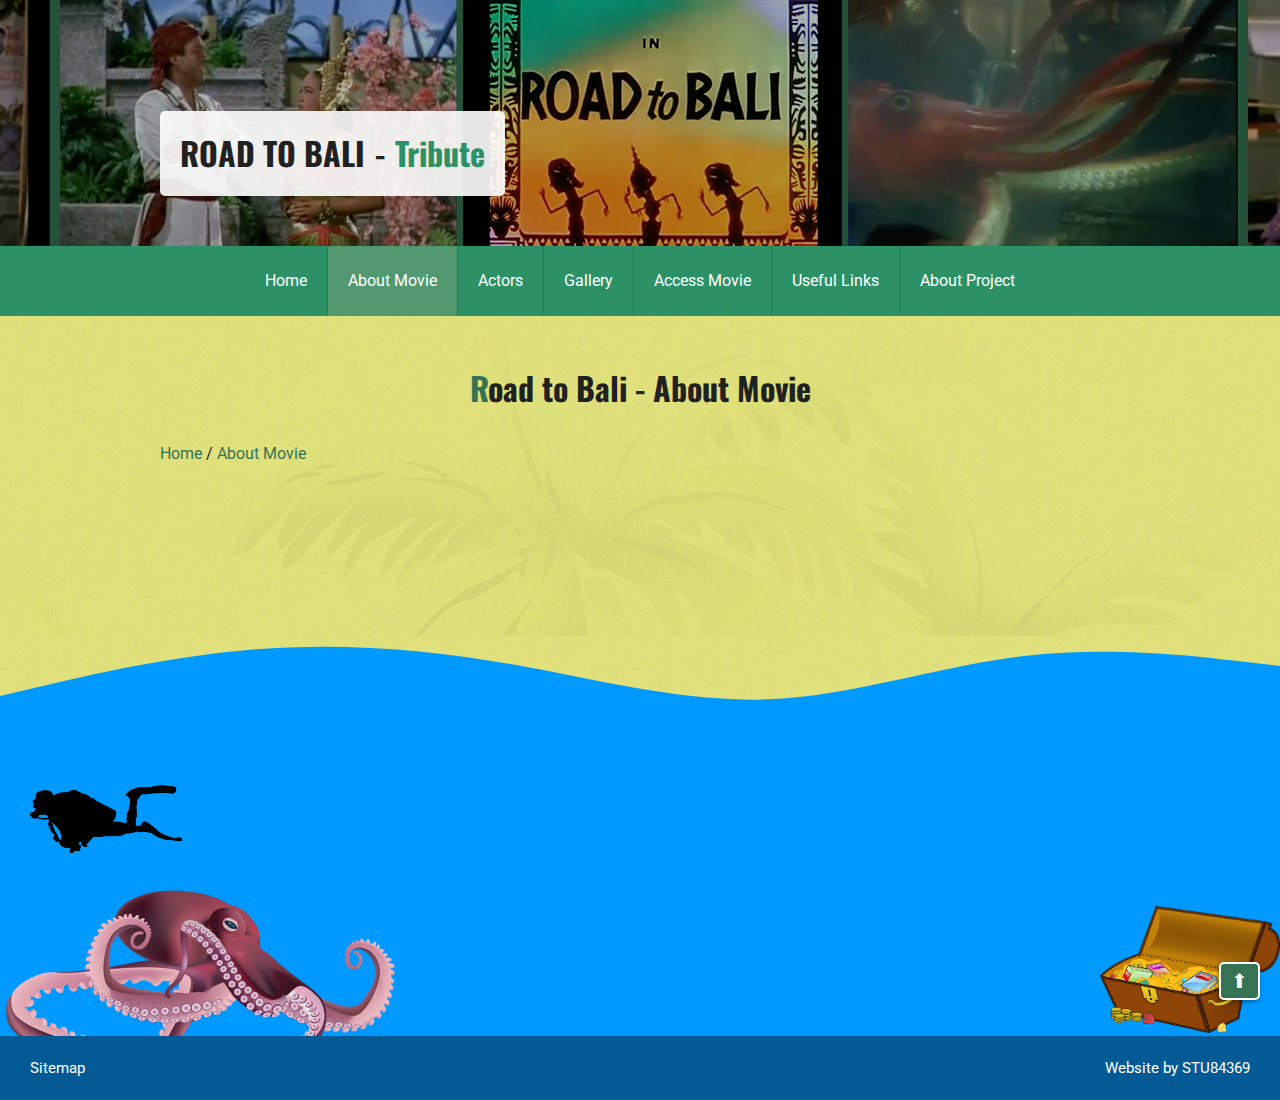
==== about-movie.html @ fe4e4f13 "reset head" ====
<!DOCTYPE html>
<html lang="en">
  <head>
    <meta charset="UTF-8" />
    <meta http-equiv="X-UA-Compatible" content="IE=edge" />
    <meta name="viewport" content="width=device-width, initial-scale=1.0" />
    <meta
      name="description"
      content="Road to bali tribute site. Watch, Download or read about movie here."
    />
    <link rel="icon" type="image/x-icon" href="favicon.ico?v=2" />
    <title>Road to Bali | About Movie</title>
    <link rel="stylesheet" href="assets/css/style.css" />
    <link rel="stylesheet" href="assets/css/image-content.css" />
    <link rel="stylesheet" href="assets/css/button-list.css" />
    <link rel="preconnect" href="//fonts.gstatic.com" />
    <link
      href="//fonts.googleapis.com/css2?family=Oswald:wght@700&family=Roboto:wght@400;700&display=swap"
      rel="stylesheet"
    />
    <!--[if IE]>
      <link rel="stylesheet" type="text/css" href="old-browser.css" />
    <![endif]-->
  </head>
  <body>
    <!-- Responsive Bar -->
    <div class="responsive-bar responsive-only">
      <h3 class="rb-heading secondary-font">
        <span>Road to Bali</span>
        <span>Tribute</span>
      </h3>
      <button
        class="menu-trigger"
        id="menu-trigger"
        type="button"
        aria-controls="menu"
        aria-expanded="false"
      >
        <div class="menu-trigger-lines">
          <span></span>
        </div>
        <div class="menu-trigger-title-wrap">
          <p class="menu-trigger-title mt-off">Menu</p>
          <p class="menu-trigger-title mt-on">Close</p>
        </div>
      </button>
    </div>

    <div class="container">
      <!-- OLD BROWSER -->
      <div class="old-browser">
        <p>
          You are using an outdated browser. Please us
          <a href="//www.google.com/chrome/" target="_blank" rel="noopener"
            >MS Crome</a
          >,
          <a
            href="//www.mozilla.org/en-US/firefox/new/"
            target="_blank"
            rel="noopener"
            >Firefox</a
          >
          or
          <a
            href="//www.microsoft.com/en-us/edge"
            target="_blank"
            rel="noopener"
          >
            MS Edge</a
          >
          instead. This website might appear broken in your browser.
        </p>
      </div>
      <!-- HEADER -->
      <header>
        <a class="skip-to-content" href="#main-content">Skip to main content</a>
        <div class="hero-banner"></div>
        <div class="main-title-wrap">
          <a class="home-link" href="/">
            <h1 class="main-title desktop-only">
              <span>Road to Bali</span>
              <span>-</span>
              <span>Tribute</span>
            </h1>
          </a>
        </div>
      </header>

      <!-- MAIN MENU -->
      <nav id="menu" class="menu" role="menubar">
        <h2 class="sr-only">Site Menu</h2>
        <ul>
          <li>
            <a href="/">Home</a>
          </li>
          <li>
            <a href="/about-movie.html">About Movie</a>
          </li>
          <li>
            <a href="/actors.html">Actors</a>
          </li>
          <li>
            <a href="/gallery.html">Gallery</a>
          </li>
          <li>
            <a href="/access-movie.html">Access Movie</a>
          </li>
          <li>
            <a href="/useful-links.html">Useful Links</a>
          </li>
          <li><a href="/about-project.html">About Project</a></li>
        </ul>
      </nav>

      <!-- MAIN CONTENT -->
      <main class="main-content" id="main-content">
        <h1 class="page-title heading text-center">
          Road to Bali - About Movie
        </h1>
        <ul class="breadcrumbs">
          <li>
            <a href="/">Home</a>
            <span>/</span>
            <a href="/about-movie.html">About Movie</a>
          </li>
        </ul>
      </main>

      <!-- OCEAN FLOOR -->
      <div class="ocean-floor">
        <span class="wave">
          <svg
            xmlns="http://www.w3.org/2000/svg"
            viewBox="0 0 1440 320"
            preserveAspectRatio="none"
          >
            <path
              fill="#0099ff"
              fill-opacity="1"
              d="M0,192L48,160C96,128,192,64,288,42.7C384,21,480,43,576,90.7C672,139,768,213,864,202.7C960,192,1056,96,1152,64C1248,32,1344,64,1392,80L1440,96L1440,320L1392,320C1344,320,1248,320,1152,320C1056,320,960,320,864,320C768,320,672,320,576,320C480,320,384,320,288,320C192,320,96,320,48,320L0,320Z"
            ></path>
          </svg>
        </span>

        <span class="diver"></span>
        <span class="octopus"></span>
        <span class="chest"></span>
      </div>

      <!-- FOOTER -->
      <footer class="footer">
        <button
          class="to-top desktop-only"
          id="to-top"
          role="button"
          aria-label="Scroll to top"
          title="Scroll to top"
        >
          &#x2B06;
        </button>
        <ul>
          <li><a href="/sitemap.html">Sitemap</a></li>
          <li>Website by STU84369</li>
        </ul>
      </footer>
    </div>

    <script src="/assets/js/app.js"></script>
  </body>
</html>
---- assets/css/style.css ----
html {
  background: #045a94;
}

body *,
body *::after,
body *:before {
  box-sizing: border-box;
}

body {
  margin: 0;
  padding: 0;
}

/* Colours
==========*/
:root {
  --colourOne: #212121; /* Dark */
  --colourTwo: #fff; /* White */
  --colourThree: #7ccedc; /* Blue */
  --colourFour: #2c9166; /* Green */
  --colourFive: #cdb03e; /* Yellow */
  --colourSix: #f8f86a; /* Beige */
  --colourSeven: #529972; /* Light green */
  --colourEight: #367354; /* Dark green */
  --colourNine: #b5d5c1; /* Very light green */
  --colourTen: #0099ff; /* Ocean */
}

/* General
==========*/
html {
  line-height: 1.6;
  font-size: 62.5%;
}

body {
  font-family: 'Roboto', -apple-system, BlinkMacSystemFont, 'Segoe UI', Roboto,
    Oxygen, Ubuntu, Cantarell, 'Open Sans', 'Helvetica Neue', Arial, sans-serif;
  font-size: 1.6rem;
  color: var(--colourOne);
  background: var(--colourSix) url(../images/white-sand.png) center center
    repeat;
  font-display: swap;
}

@media (min-width: 981px) {
  body::before {
    position: absolute;
    top: 200px;
    right: 50%;
    display: block;
    transform: translateX(50%);
    content: '';
    height: 100%;
    width: 100%;
    background: url(../images/palms.png) center top no-repeat;
    opacity: 0.07;
  }
  body.no-watermark::before {
    display: none;
  }
}

.secondary-font {
  font-family: 'Oswald';
}

.text-center {
  text-align: center;
}

.text-center p {
  margin: 0 auto;
}

a {
  text-decoration: none;
  color: var(--colourEight);
  transition: ease 0.2s color;
}

a:focus,
a:hover {
  color: var(--colourOne);
  text-decoration: underline;
}

.generic-section:not(.main-content .generic-section) {
  padding: 0 25px;
}

/* Conditional elements
=======================*/

@media (min-width: 981px) {
  .responsive-only {
    display: none !important;
  }
}

@media (max-width: 980px) {
  .desktop-only {
    display: none !important;
  }
}

/* Headings
===========*/
h1,
h2,
h3,
h4,
h5,
h6 {
  font-family: 'Oswald';
  line-height: 1.4;
  padding: 0;
  margin: 0 0 20px 0;
}

h1 {
  font-size: 3.2rem;
}

h2 {
  font-size: 2.8rem;
}

h3 {
  font-size: 2.6rem;
}

h4 {
  font-size: 2.4rem;
}

h5 {
  font-size: 2.2rem;
}

h6 {
  font-size: 2rem;
}

p {
  max-width: 960px;
}

.heading::first-letter {
  color: var(--colourEight);
}

.large-heading {
  display: block;
  text-align: center;
  font-size: 2.8rem;
  font-weight: 700;
  margin-top: 20px;
  margin-bottom: 20px;
}

/* Old browsers 
===============*/
.old-browser {
  position: fixed;
  bottom: 0;
  left: 0;
  width: 300px;
  display: none;
  background: #8b0000;
  color: #fff;
  z-index: 100;
  text-align: center;
  padding: 30px;
  border-top-right-radius: 20px;
}

.old-browser p {
  margin: 0 auto;
}

.old-browser a {
  color: #fff;
  text-decoration: underline;
}

.old-browser a:focus,
.old-browser a:hover {
  text-decoration: none;
}

/* IE10 and IE11 */
@media all and (-ms-high-contrast: none), (-ms-high-contrast: active) {
  .old-browser {
    display: flex;
  }
}

/* Screen reader only
=====================*/

.sr-only {
  position: absolute;
  border: 0;
  clip: rect(0 0 0 0);
  height: 0;
  margin: 0;
  overflow: hidden;
  padding: 0;
  width: 0;
}

.sr-only:active,
.sr-only:focus {
  clip: auto;
  height: auto;
  margin: 0;
  overflow: visible;
  position: static;
}

hr {
  border-color: var(--colourOne);
}

/* Video Block
==============*/
.video-block {
  width: 100%;
  height: 500px;
  background: #000;
  margin: 50px 0;
}

@media (max-width: 800px) {
  .video-block {
    height: auto;
  }
}

/* Main Title
=============*/
.main-title-wrap {
  position: absolute;
  top: 0;
  right: 50%;
  transform: translateX(50%);
  width: 960px;
  z-index: 5;
  display: flex;
  align-items: flex-end;
  padding-bottom: 30px;
  height: 100%;
}

.main-title {
  display: inline-flex;
  align-items: center;
  color: var(--colourOne);
  padding: 20px;
  border-radius: 5px;
  background: rgba(255, 255, 255, 0.9);
}

.main-title span:first-child {
  text-transform: uppercase;
}

.main-title span:nth-child(2) {
  margin: 0 10px;
}

.main-title span:last-child {
  color: var(--colourFour);
}

/* Skip to content
==================*/
.skip-to-content {
  position: absolute;
  top: 20px;
  left: 20px;
  background: var(--colourThree);
  color: var(--colourOne);
  transform: translateY(-100px);
  padding: 10px;
  border-radius: 5px;
  font-weight: 700;
  z-index: 10;
}

.skip-to-content:focus {
  transform: translateY(0%);
}

.container {
  position: relative;
  overflow: hidden;
}

header {
  position: relative;
}

.home-link {
  transition: ease 0.2s opacity;
}

.home-link:hover {
  opacity: 0.6;
  text-decoration: none;
}

/* Hero Banner
==============*/
.hero-banner {
  position: relative;
  display: block;
  height: 246px;
  background: var(--colourEight) url(../images/hero-banner.png) center center
    repeat-x;
}

.hero-banner::after {
  position: absolute;
  top: 0;
  left: 0;
  width: 100%;
  height: 100%;
  content: '';
  background: rgba(0, 0, 0, 0.3);
}

/* Main Menu
============*/
.menu {
  background: var(--colourFour);
}

.menu ul {
  padding: 0;
  margin: 0;
}

.menu ul li {
  list-style-type: none;
}

.menu ul li a {
  text-decoration: none;
  color: var(--colourTwo);
  transition: ease 0.2s background;
}

.menu ul li a.active {
  background-color: var(--colourSeven);
}

.menu ul li a:focus,
.menu ul li a:hover {
  background: var(--colourEight);
}

@media (min-width: 981px) {
  .menu {
    height: 70px;
  }
  .menu ul {
    display: flex;
    height: 100%;
    justify-content: center;
  }
  .menu ul li {
    border-right: 1px solid var(--colourEight);
  }

  .menu ul li:last-child {
    border: none;
  }

  .menu ul li a {
    display: flex;
    align-items: center;
    height: 100%;
    padding: 0 20px;
  }
}

@media (max-width: 980px) {
  .menu-on {
    position: fixed;
    width: 100%;
    height: 100%;
  }

  body::before {
    position: absolute;
    top: 0;
    left: 0;
    display: block;
    width: 100%;
    height: 100%;
    content: '';
    background: rgba(0, 0, 0, 0.8);
    visibility: hidden;
    transition: ease 0.2s visibility;
    z-index: 100;
  }

  .menu-on body {
    position: relative;
    overflow: hidden;
    height: 100%;
  }

  .menu-on body::before {
    visibility: visible;
  }
  .menu {
    position: fixed;
    top: 60px;
    right: 0;
    width: 270px;
    text-align: right;
    height: calc(100% - 60px);
    transform: translateX(100%);
    transition: ease 0.4s transform;
    z-index: 101;
    overflow-y: auto;
  }

  .menu-on .menu {
    transform: translateX(0);
  }

  .menu h2 {
    position: relative;
    clip: auto;
    height: auto;
    padding: 0;
    width: auto;
    color: var(--colourTwo);
    padding: 10px 20px;
    font-size: 2rem;
  }
  .menu ul li {
    border-bottom: 1px solid var(--colourEight);
  }

  .menu ul li a {
    display: block;
    padding: 10px 20px;
  }

  .responsive-bar {
    position: relative;
    display: flex;
    align-items: center;
    height: 60px;
    background: var(--colourEight);
    z-index: 101;
    padding-left: 20px;
  }

  .responsive-bar .rb-heading {
    text-transform: uppercase;
    margin-right: auto;
    margin-bottom: 0;
  }

  .responsive-bar .rb-heading span {
    display: block;
    text-align: center;
    line-height: 1;
    margin: 0 auto;
    color: var(--colourTwo);
  }

  .responsive-bar .rb-heading span:last-child {
    text-transform: none;
    color: var(--colourSix);
  }

  .menu-trigger {
    display: flex;
    align-items: center;
    border: none;
    background: none;
    cursor: pointer;
    transition: ease 0.2s background;
    height: 100%;
    padding: 0 20px;
  }

  .menu-trigger:hover {
    background: var(--colourSeven);
  }

  .menu-trigger-lines {
    position: relative;
    display: flex;
    flex-direction: column;
    justify-content: space-between;
    width: 30px;
    height: 24px;
    margin-right: 10px;
    overflow: hidden;
    transition: ease 0.4s transform;
  }

  .menu-trigger-lines::before,
  .menu-trigger-lines::after,
  .menu-trigger-lines span {
    display: block;
    height: 4px;
    width: 100%;
    background: var(--colourTwo);
    transition: ease 0.2s visibility, ease 0.2s transform;
  }

  .menu-trigger-lines::before,
  .menu-trigger-lines::after {
    content: '';
  }

  .menu-on .menu-trigger-lines span {
    transform: translateX(-200%);
    opacity: 0;
  }

  .menu-on .menu-trigger-lines {
    transform: rotate(360deg);
  }

  .menu-on .menu-trigger-lines::before,
  .menu-on .menu-trigger-lines::after {
    position: absolute;
    top: 50%;
    right: 50%;
  }

  .menu-on .menu-trigger-lines::before {
    transform: translate3d(50%, -50%, 0) rotate(-45deg);
  }

  .menu-on .menu-trigger-lines::after {
    transform: translate3d(50%, -50%, 0) rotate(45deg);
  }

  .menu-trigger-title-wrap {
    position: relative;
    width: 50px;
    height: 24px;
    overflow: hidden;
  }

  .menu-trigger-title {
    position: absolute;
    right: 0;
    display: block;
    width: 100%;
    font-size: 1.6rem;
    font-weight: 700;
    color: var(--colourTwo);
    padding-top: 5px;
    margin: 0;
  }

  .mt-on {
    visibility: hidden;
  }

  .menu-on .mt-on {
    visibility: visible;
  }

  .menu-on .mt-off {
    visibility: hidden;
    transform: translateX(200%);
  }
}

@media (max-width: 640px) {
  .rb-heading {
    font-size: 1.6rem;
  }
}

/* Main content
===============*/
.main-content {
  width: 100%;
  max-width: 960px;
  margin: 0 auto;
  padding: 50px 0;
}

.main-content p {
  max-width: 960px;
}

.main-content p {
  margin: 0 0 20px 0;
}

.page-title {
  display: block;
  margin-bottom: 30px;
}

.grid-container {
  width: 100%;
  max-width: 1200px;
  margin: 0 auto;
}

@media (max-width: 980px) {
  .main-content {
    padding: 30px;
  }
}

/* Breadcrumbs
==============*/
.breadcrumbs {
  position: relative;
  margin: 0 0 20px;
  padding: 0;
}

.breadcrumbs li {
  display: flex;
  align-items: center;
  list-style-type: none;
  margin: 0 10px;
}

.breadcrumbs li:first-child {
  margin-left: 0;
}

.breadcrumbs span {
  display: block;
  margin: 0 4px;
}

.breadcrumbs a {
  color: var(--colourEight);
  transition: ease 0.2s color;
}

.breadcrumbs a:focus,
.breadcrumbs a:hover {
  color: var(--colourOne);
  text-decoration: underline;
}

/* Footer
=========*/
.footer {
  position: relative;
  padding: 20px 30px;
  background: #045a94;
  color: var(--colourTwo);
  font-size: 1.5rem;
}

.footer ul {
  display: flex;
  align-items: center;
  margin: 0;
  padding: 0;
}

.footer ul li {
  list-style-type: none;
  margin-right: 10px;
}

.footer ul li:last-child {
  margin-right: 0;
}

.footer ul li a {
  color: var(--colourTwo);
  transition: ease 0.2s color;
}

.footer li span {
  margin-right: 10px;
}

.footer ul li a:focus,
.footer ul li a:hover {
  color: var(--colourSix);
  text-decoration: underline;
}

@media (min-width: 601px) {
  .footer ul li:first-child {
    margin-right: auto;
  }
}
@media (max-width: 600px) {
  .footer ul {
    flex-direction: column;
    align-items: center;
  }
  .footer ul li {
    text-align: center;
  }
}

/* Scroll to top
================*/
.to-top {
  position: absolute;
  bottom: 100px;
  right: 20px;
  font-size: 2rem;
  z-index: 20;
  margin: 0;
  padding: 5px 10px;
  border: none;
  background: var(--colourEight);
  border: 2px solid var(--colourTwo);
  color: var(--colourTwo);
  border-radius: 5px;
  cursor: pointer;
  box-shadow: -1px 1px 5px 0px rgba(0, 0, 0, 0.45);
  transition: ease 0.2s background;
}
.to-top:hover {
  background: var(--colourSeven);
}

/* Ocean Floor
==============*/
.ocean-floor {
  position: relative;
  height: 600px;
  background-color: var(--colourTen);
  margin-top: 100px;
}

.ocean-floor::before {
  position: absolute;
  top: 0;
  left: 0;
  content: '';
  display: block;
  width: 100%;
  height: 200px;
}

@keyframes diver-move {
  from {
    background-position: right -200px center;
  }
  to {
    background-position: left -200px center;
  }
}

@keyframes octopus-float {
  0% {
    transform: translateY(0);
  }
  50% {
    transform: translateY(-50px);
  }
  100% {
    transform: translateY(0);
  }
}

@keyframes octopus-entry {
  from {
  }
  to {
    background-position: left -200px center;
  }
}

.diver {
  display: block;
  background: url(../images/diver.png) left top no-repeat;
  background-size: contain;
  width: 100%;
  height: 200px;
  animation: diver-move 30s linear infinite;
}

.octopus {
  display: block;
  background: url(../images/octopus.png) center center no-repeat;
  background-size: contain;
  width: 600px;
  height: 312px;
  animation: octopus-float 5s linear infinite;
}
.wave {
  position: relative;
  display: block;
  height: 200px;
}

.wave::before {
  position: absolute;
  top: 0;
  left: 0;
  width: 100%;
  height: 100%;
  content: '';
  background: var(--colourSix) url(../images/white-sand.png) center center
    repeat;
}

.wave svg {
  position: relative;
  height: 100%;
  width: 100%;
  z-index: 10;
}

.chest {
  position: absolute;
  right: 0;
  bottom: -10px;
  display: block;
  width: 280px;
  height: 140px;
  background: url(../images/treasure-chest.png) left top no-repeat;
  background-size: contain;
}

@media (min-width: 981px) and (max-width: 1300px) {
  .ocean-floor {
    position: relative;
    height: 400px;
    background-color: var(--colourTen);
    margin-top: 100px;
  }
  .wave {
    height: 100px;
  }
  .octopus {
    width: 400px;
    height: 212px;
  }
  .diver {
    height: 150px;
  }
  .chest {
    width: 180px;
  }
}

@media (max-width: 980px) {
  .wave {
    height: 50px;
  }
  .octopus {
    width: 320px;
  }
  .diver {
    height: 100px;
  }
  .ocean-floor {
    height: 300px;
  }
  .chest {
    width: 100px;
    height: 100px;
  }
}

@media (max-width: 640px) {
  .chest {
    display: none;
  }
  .octopus {
    margin: 0 auto;
  }
  .ocean-floor {
    height: 250px;
  }
  .wave {
    height: 30px;
  }
}
---- assets/css/image-content.css ----
/* Image content
================*/
.image-content {
  position: relative;
  display: flex;
}

.image-content .ic-image {
  display: block;
  margin: 0;
  border: 5px solid var(--colourTwo);
  border-radius: 5px;
  box-shadow: -1px 1px 5px 0px rgba(0, 0, 0, 0.45);
  background-color: #000;
}

.image-content .ic-title {
  display: block;
}

@media (min-width: 701px) {
  .image-content {
    align-items: flex-start;
    padding: 40px 30px;
  }

  .image-content > * {
    width: 50%;
  }

  .image-content:nth-child(even) {
    flex-direction: row-reverse;
  }

  .image-content:nth-child(even) .ic-content {
    padding-right: 30px;
  }

  .image-content:nth-child(odd) .ic-content {
    padding-left: 30px;
  }
}

@media (max-width: 700px) {
  .image-content {
    flex-direction: column;
    align-items: flex-start;
    padding: 30px 25px;
  }

  .image-content .ic-image {
    width: auto;
    max-width: 100%;
    margin-bottom: 30px;
  }

  .image-content .ic-content {
    width: 100%;
  }
}
---- assets/css/button-list.css ----
/* Button List
==============*/
.button-list {
  margin-top: 20px;
  margin-bottom: 20px;
}

.button-list ul {
  display: flex;
  align-items: center;
  justify-content: center;
  margin: 0;
  padding: 0;
}

.button-list ul li {
  list-style-type: none;
  margin: 0 20px;
}

.button-list li a {
  display: block;
  background: var(--colourFour);
  color: var(--colourTwo);
  padding: 15px 25px;
  border-radius: 5px;
  box-shadow: 2px 0px 5px -1px rgba(0, 0, 0, 0.75);
  text-decoration: none;
  transition: ease 0.2s background;
  text-align: center;
}

.button-list li a:focus,
.button-list li a:hover {
  background: var(--colourEight);
}

.button-list.stacked ul {
  flex-wrap: wrap;
  padding: 0 25px;
}

.button-list.stacked ul li {
  width: calc(50% - 40px);
  margin-bottom: 20px;
}

@media (max-width: 800px) {
  .button-list ul {
    flex-direction: column;
    padding: 0 25px;
  }

  .button-list ul li {
    min-width: 260px;
    max-width: 100%;
    margin-bottom: 10px;
  }

  .button-list ul li:last-child {
    margin-bottom: 0;
  }
}
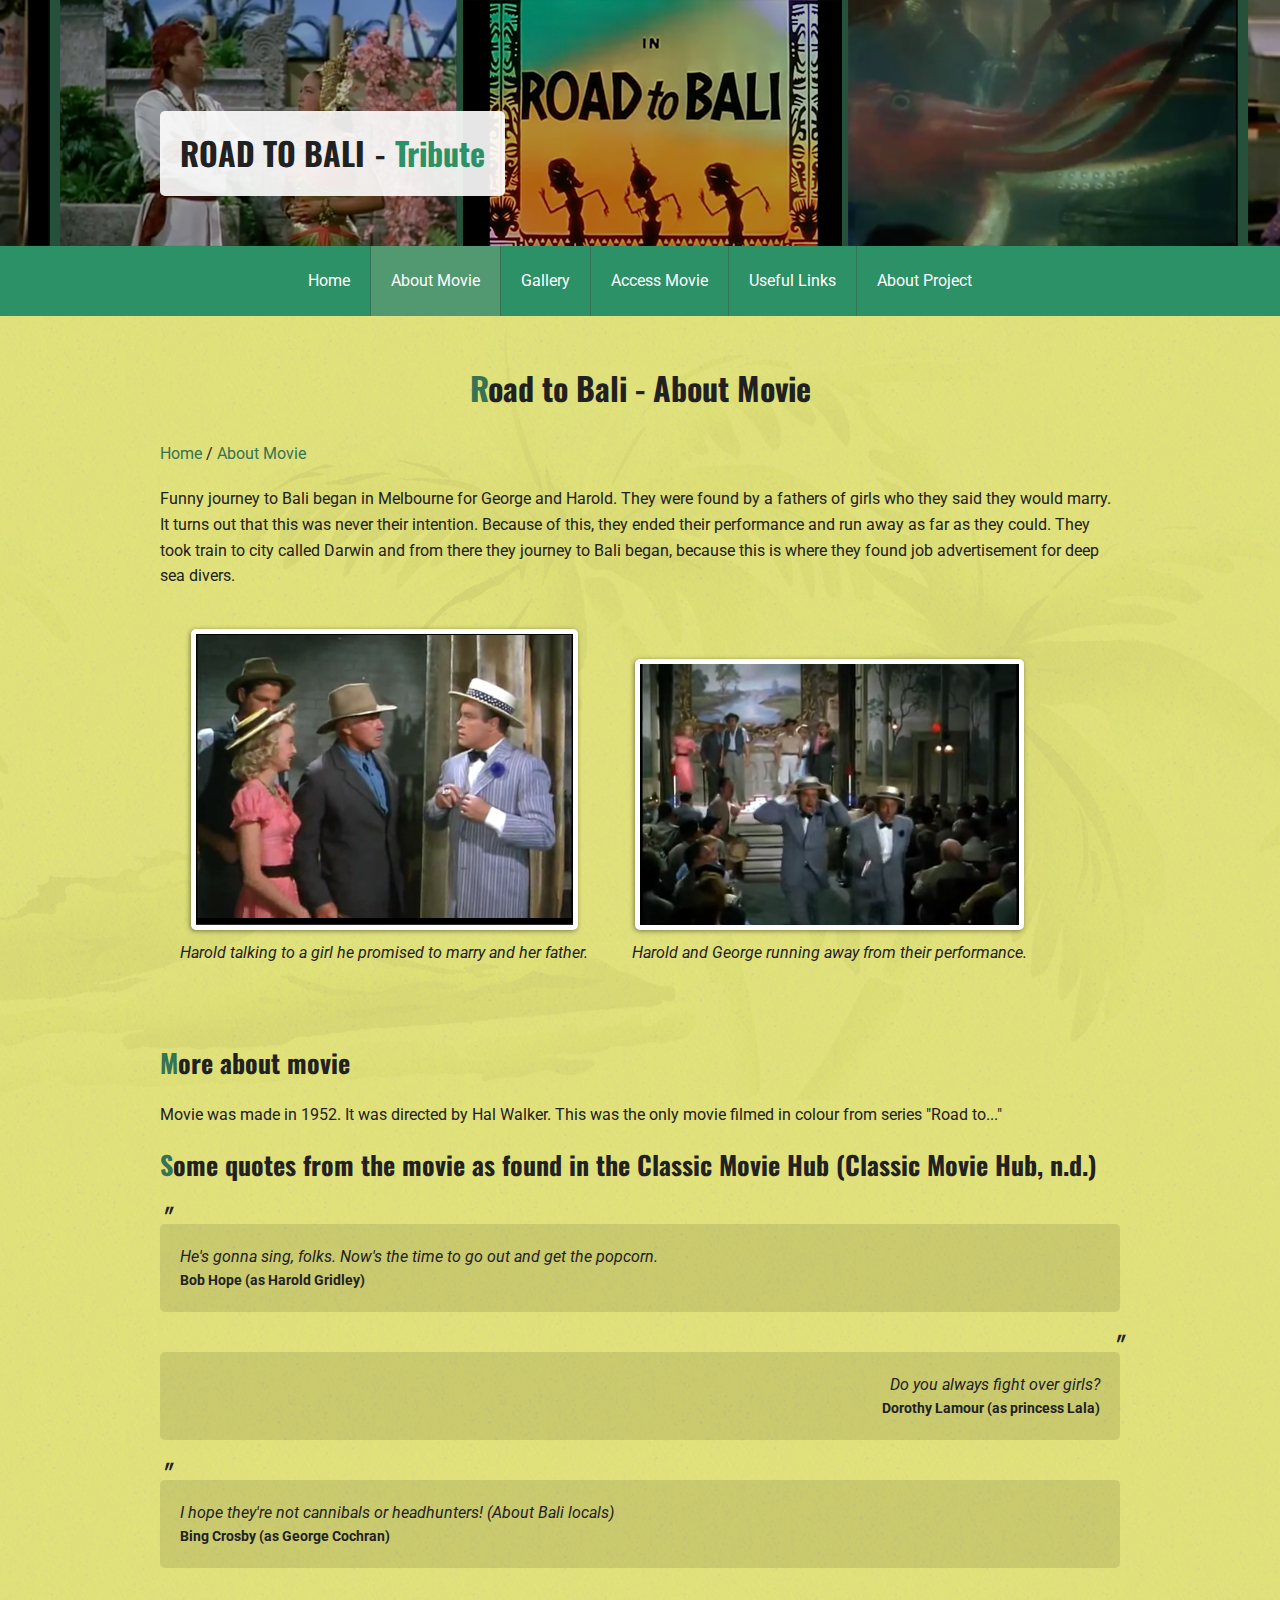
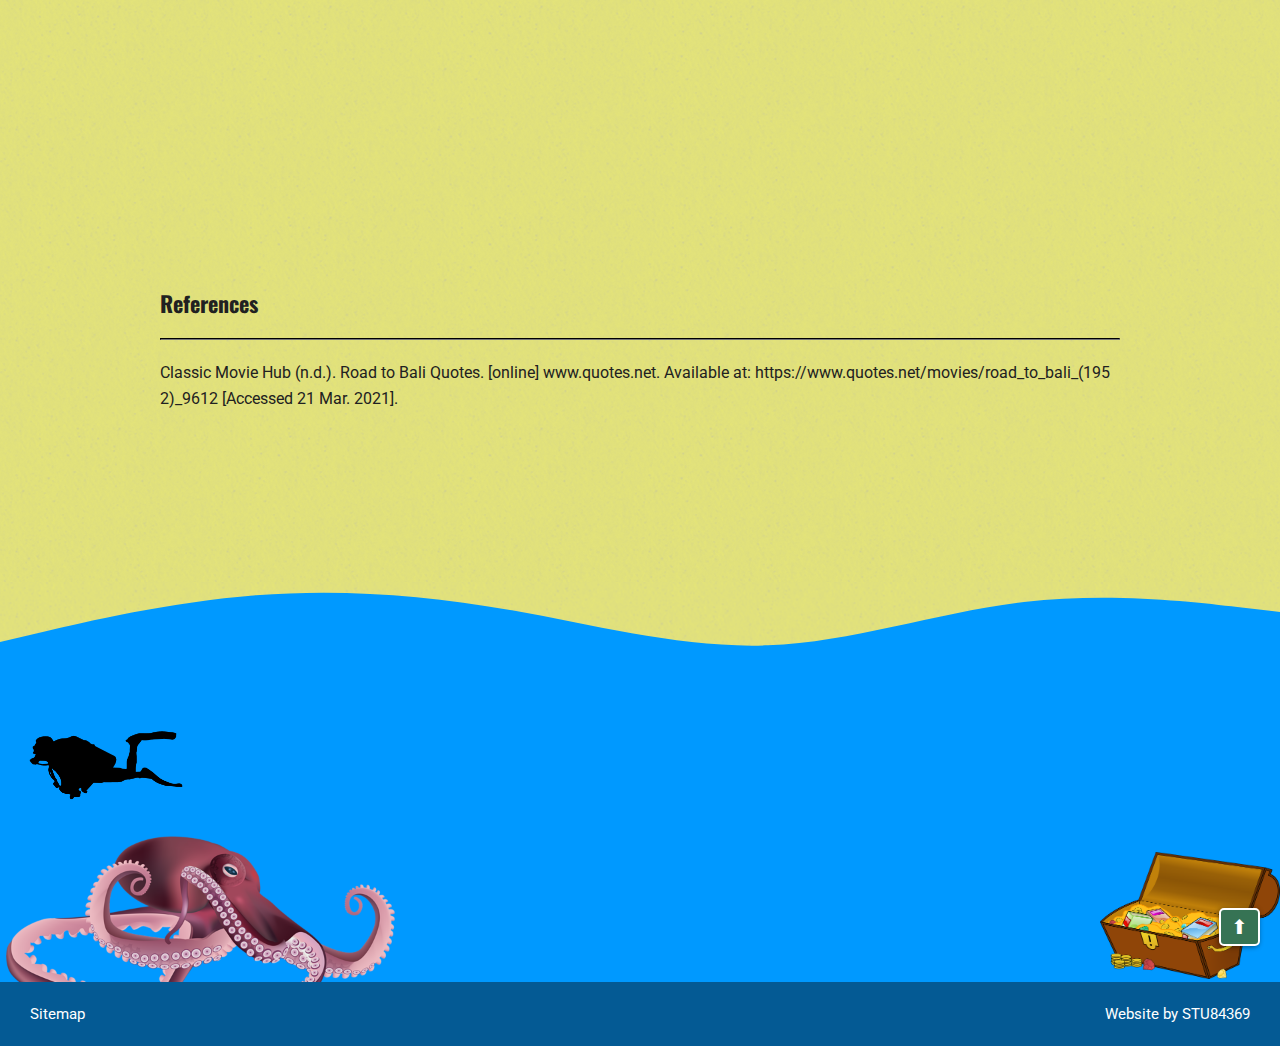
==== commit 4ed96a52: "Final commit" ====
--- a/about-movie.html
+++ b/about-movie.html
@@ -11,8 +11,8 @@
     <link rel="icon" type="image/x-icon" href="favicon.ico?v=2" />
     <title>Road to Bali | About Movie</title>
     <link rel="stylesheet" href="assets/css/style.css" />
-    <link rel="stylesheet" href="assets/css/image-content.css" />
     <link rel="stylesheet" href="assets/css/button-list.css" />
+    <link rel="stylesheet" href="assets/css/references.css" />
     <link rel="preconnect" href="//fonts.gstatic.com" />
     <link
       href="//fonts.googleapis.com/css2?family=Oswald:wght@700&family=Roboto:wght@400;700&display=swap"
@@ -97,9 +97,6 @@
             <a href="/about-movie.html">About Movie</a>
           </li>
           <li>
-            <a href="/actors.html">Actors</a>
-          </li>
-          <li>
             <a href="/gallery.html">Gallery</a>
           </li>
           <li>
@@ -124,6 +121,86 @@
             <a href="/about-movie.html">About Movie</a>
           </li>
         </ul>
+
+        <!-- GENERIC SECTION -->
+        <div class="generic-section">
+          <p>
+            Funny journey to Bali began in Melbourne for George and Harold. They
+            were found by a fathers of girls who they said they would marry. It
+            turns out that this was never their intention. Because of this, they
+            ended their performance and run away as far as they could. They took
+            train to city called Darwin and from there they journey to Bali
+            began, because this is where they found job advertisement for deep
+            sea divers.
+          </p>
+
+          <figure class="section-image">
+            <img
+              src="/assets/images/img-placeholder.jpg"
+              class="img-lazy-load"
+              data-src="assets/images/harold-talking-to-fiancees-father.png"
+              alt="Harold talking to a girl and her father"
+            />
+            <figcaption>
+              Harold talking to a girl he promised to marry and her father.
+            </figcaption>
+          </figure>
+          <figure class="section-image">
+            <img
+              src="/assets/images/img-placeholder.jpg"
+              class="img-lazy-load"
+              data-src="assets/images/harold-and-george-running-from-melbourne.png"
+              alt=" Harold and George running from potential marriage"
+            />
+            <figcaption>
+              Harold and George running away from their performance.
+            </figcaption>
+          </figure>
+
+          <div class="generic-section generic-space">
+            <h3 class="heading">More about movie</h3>
+            <p>
+              Movie was made in 1952. It was directed by Hal Walker. This was
+              the only movie filmed in colour from series "Road to..."
+            </p>
+
+            <h3 class="heading">
+              Some quotes from the movie as found in the Classic Movie Hub
+              (Classic Movie Hub, n.d.)
+            </h3>
+
+            <!-- QUOTES -->
+            <div class="quotes-block">
+              <blockquote>
+                He's gonna sing, folks. Now's the time to go out and get the
+                popcorn.
+                <span>Bob Hope (as Harold Gridley)</span>
+              </blockquote>
+
+              <blockquote>
+                Do you always fight over girls?
+                <span>Dorothy Lamour (as princess Lala)</span>
+              </blockquote>
+
+              <blockquote>
+                I hope they're not cannibals or headhunters! (About Bali locals)
+                <span>Bing Crosby (as George Cochran)</span>
+              </blockquote>
+            </div>
+          </div>
+        </div>
+
+        <!-- REFERENCES -->
+        <div class="references">
+          <h5>References</h5>
+          <hr />
+          <p>
+            Classic Movie Hub (n.d.). Road to Bali Quotes. [online]
+            www.quotes.net. Available at:
+            https://www.quotes.net/movies/road_to_bali_(1952)_9612 [Accessed 21
+            Mar. 2021].
+          </p>
+        </div>
       </main>
 
       <!-- OCEAN FLOOR -->
--- a/assets/css/style.css
+++ b/assets/css/style.css
@@ -89,6 +89,10 @@
 
 .generic-section:not(.main-content .generic-section) {
   padding: 0 25px;
+}
+
+.generic-section.generic-space {
+  margin: 60px 0;
 }
 
 /* Conditional elements
@@ -237,6 +241,83 @@
 @media (max-width: 800px) {
   .video-block {
     height: auto;
+  }
+}
+
+/* Block Quotes
+===============*/
+.quotes-block {
+  display: flex;
+  flex-direction: column;
+  margin-bottom: 50px;
+}
+
+.quotes-block blockquote:nth-child(even) {
+  text-align: right;
+}
+
+blockquote {
+  position: relative;
+  display: inline-flex;
+  flex-direction: column;
+  margin: 20px 0;
+  font-style: italic;
+  padding-left: 30px;
+  background: rgba(0, 0, 0, 0.1);
+  padding: 20px;
+  border-radius: 5px;
+  margin: 20px 0;
+}
+
+blockquote::before {
+  position: absolute;
+  top: -30px;
+  left: 0;
+  content: '"';
+  font-family: 'Oswald';
+  font-size: 3rem;
+}
+.quotes-block blockquote:nth-child(even)::before {
+  left: auto;
+  right: 0;
+}
+
+blockquote span {
+  font-weight: 700;
+  font-size: 1.4rem;
+  font-style: normal;
+}
+
+/* Section Image
+================*/
+.section-image {
+  display: inline-block;
+  text-align: center;
+  padding: 20px;
+  margin: 0;
+}
+
+.section-image img {
+  max-width: 100%;
+  display: block;
+  margin: 0 auto;
+  border: 5px solid var(--colourTwo);
+  border-radius: 5px;
+  box-shadow: -1px 1px 5px 0px rgba(0, 0, 0, 0.45);
+  background-color: #000;
+}
+
+.section-image figcaption {
+  display: block;
+  max-width: 100%;
+  margin-top: 10px;
+  font-style: italic;
+}
+
+@media (max-width: 980px) {
+  .section-image {
+    display: block;
+    margin: 0 auto;
   }
 }
 
--- a/assets/css/references.css
+++ b/assets/css/references.css
@@ -0,0 +1,14 @@
+/* References
+=============*/
+.references {
+  position: relative;
+  margin-top: 300px;
+}
+
+.references hr {
+  margin-bottom: 20px;
+}
+
+.references p {
+  word-break: break-all;
+}
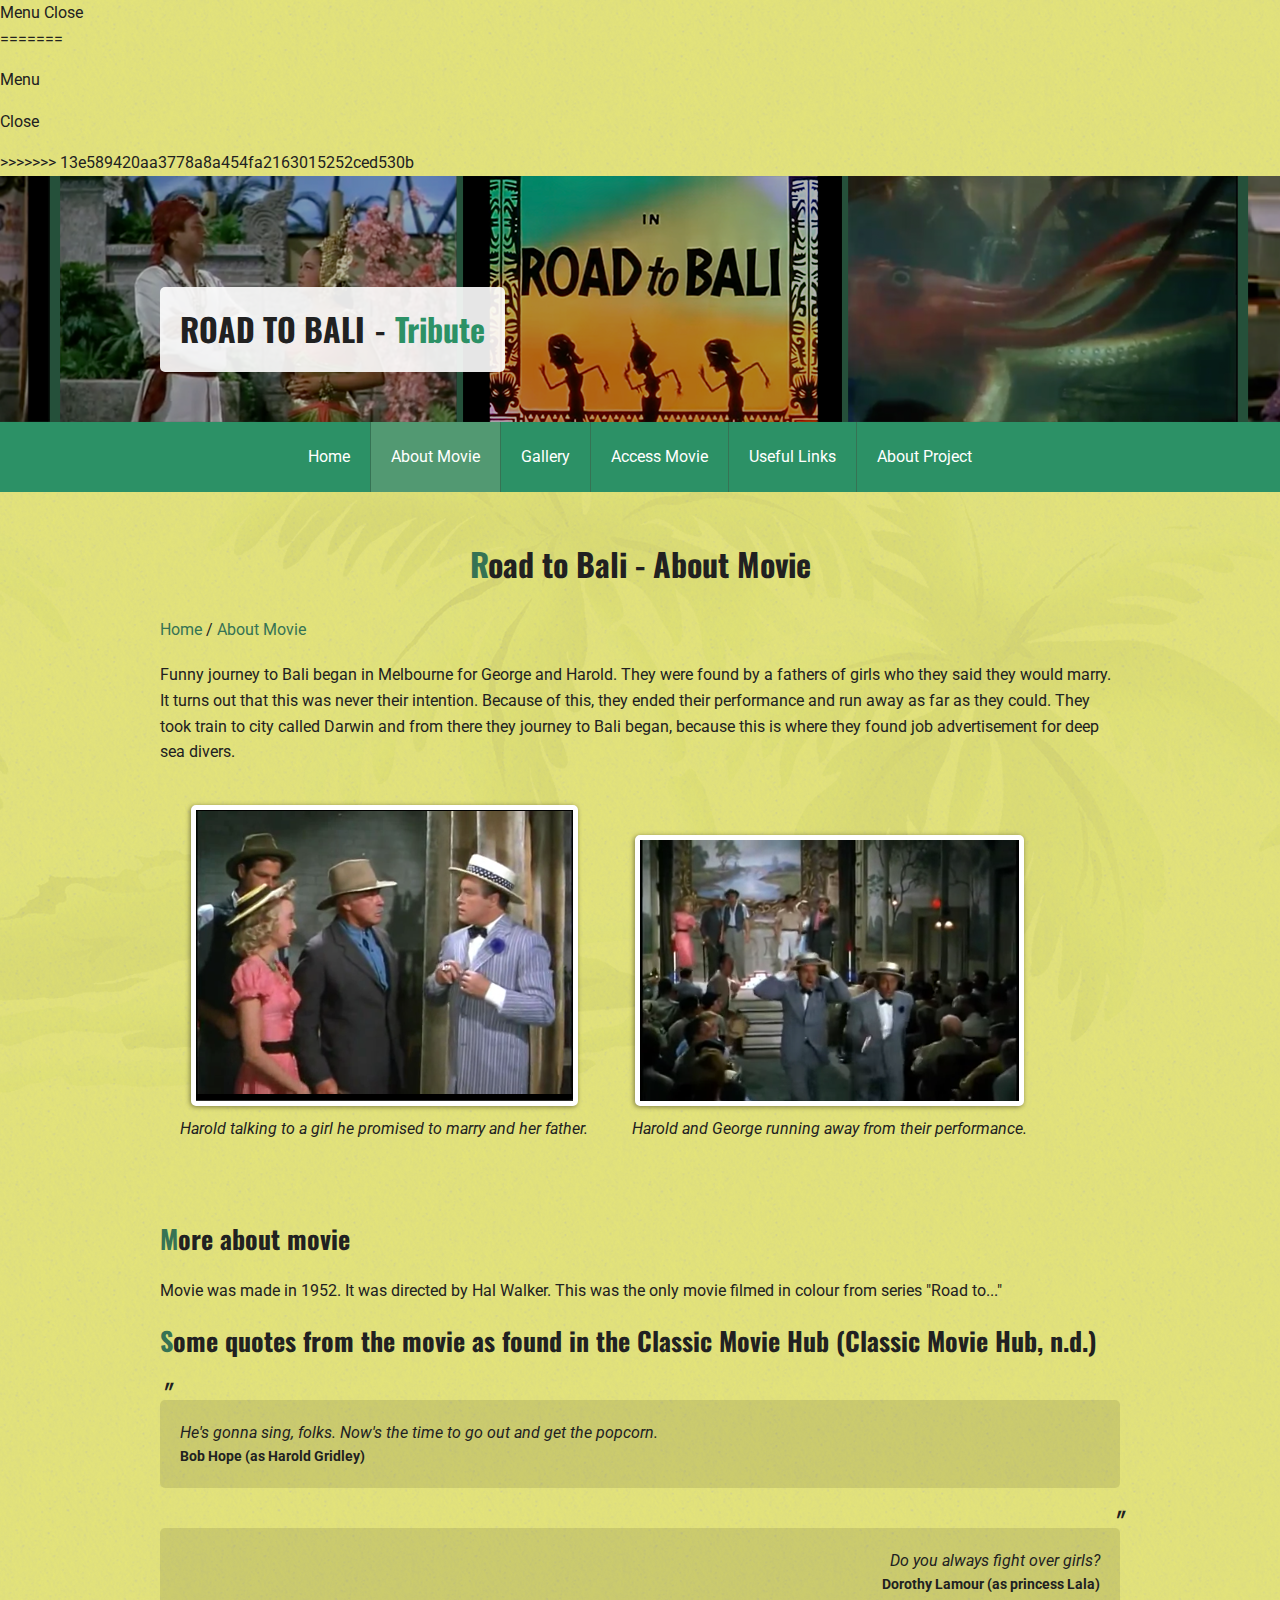
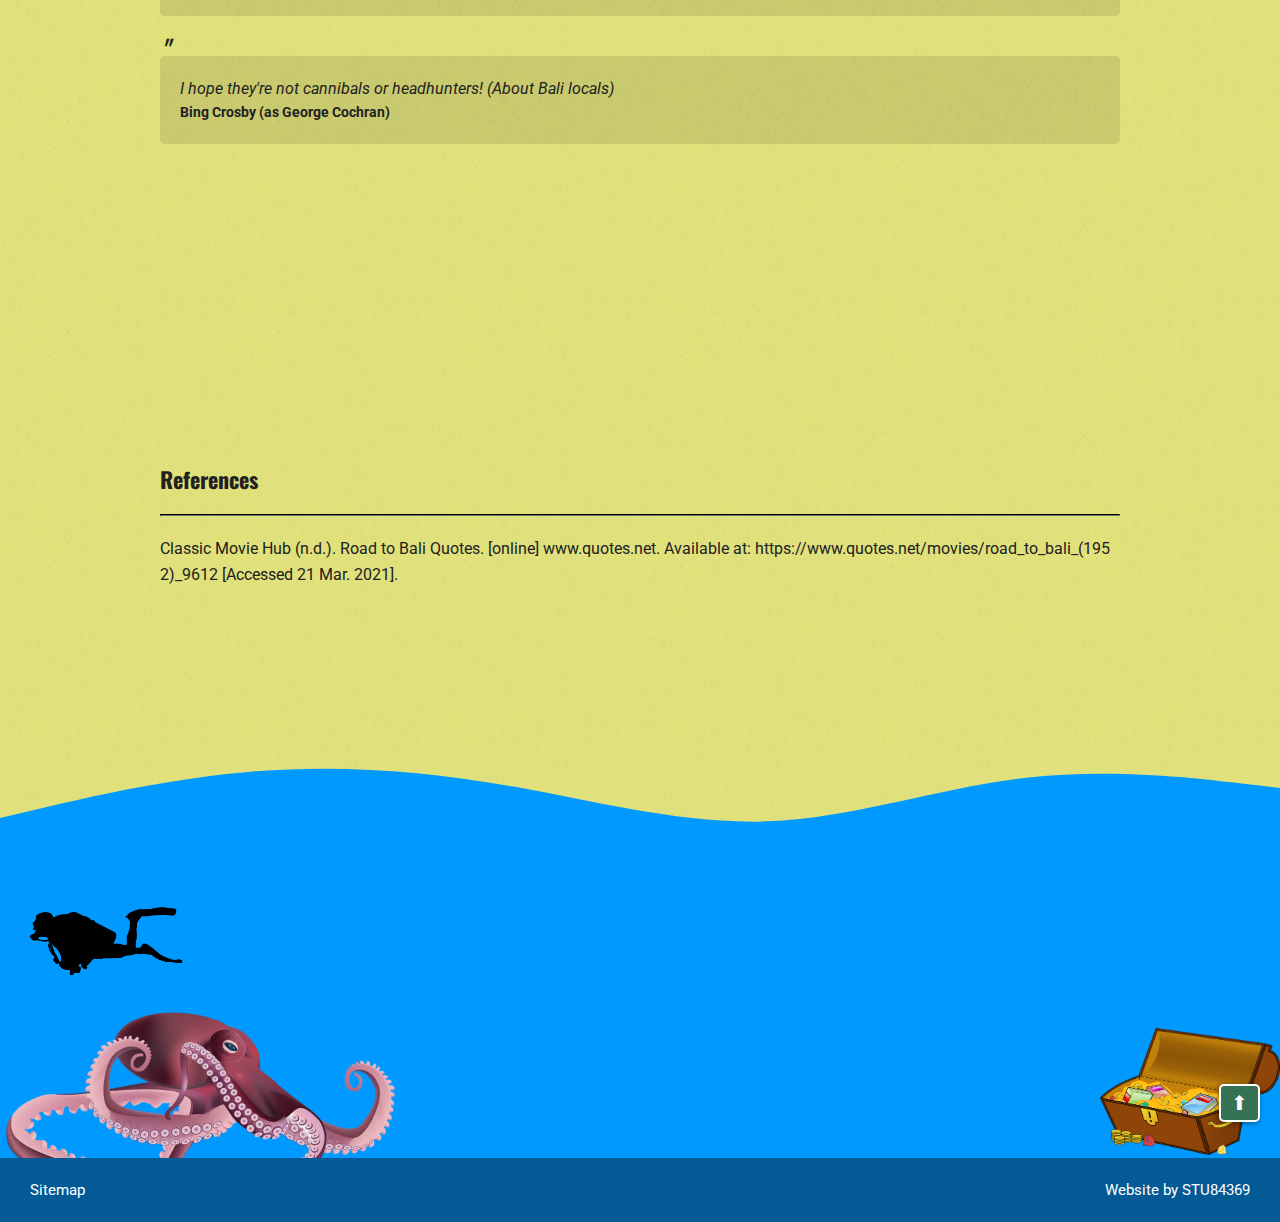
==== commit ed612b22: "HTMl" ====
--- a/about-movie.html
+++ b/about-movie.html
@@ -36,13 +36,21 @@
         aria-controls="menu"
         aria-expanded="false"
       >
-        <div class="menu-trigger-lines">
+        <span class="menu-trigger-lines">
           <span></span>
+<<<<<<< HEAD
         </div>
         <div class="menu-trigger-title-wrap">
+          <span class="menu-trigger-title mt-off">Menu</span>
+          <span class="menu-trigger-title mt-on">Close</span>
+        </div>
+=======
+        </span>
+        <span class="menu-trigger-title-wrap">
           <p class="menu-trigger-title mt-off">Menu</p>
           <p class="menu-trigger-title mt-on">Close</p>
-        </div>
+        </span>
+>>>>>>> 13e589420aa3778a8a454fa2163015252ced530b
       </button>
     </div>
 
@@ -52,7 +60,7 @@
         <p>
           You are using an outdated browser. Please us
           <a href="//www.google.com/chrome/" target="_blank" rel="noopener"
-            >MS Crome</a
+            >Google Chrome</a
           >,
           <a
             href="//www.mozilla.org/en-US/firefox/new/"
@@ -87,7 +95,7 @@
       </header>
 
       <!-- MAIN MENU -->
-      <nav id="menu" class="menu" role="menubar">
+      <nav id="menu" class="menu">
         <h2 class="sr-only">Site Menu</h2>
         <ul>
           <li>
@@ -229,7 +237,6 @@
         <button
           class="to-top desktop-only"
           id="to-top"
-          role="button"
           aria-label="Scroll to top"
           title="Scroll to top"
         >
--- a/assets/css/button-list.css
+++ b/assets/css/button-list.css
@@ -35,26 +35,28 @@
   background: var(--colourEight);
 }
 
-.button-list.stacked ul {
-  flex-wrap: wrap;
-  padding: 0 25px;
-}
+@media (min-width: 801px) {
+  .button-list.stacked ul {
+    flex-wrap: wrap;
+    padding: 0 25px;
+  }
 
-.button-list.stacked ul li {
-  width: calc(50% - 40px);
-  margin-bottom: 20px;
+  .button-list.stacked ul li {
+    width: calc(50% - 40px);
+    margin-bottom: 20px;
+  }
 }
 
 @media (max-width: 800px) {
   .button-list ul {
-    flex-direction: column;
+    display: block;
     padding: 0 25px;
   }
 
   .button-list ul li {
-    min-width: 260px;
-    max-width: 100%;
-    margin-bottom: 10px;
+    display: block;
+    margin: 0 0 10px 0;
+    width: 100%;
   }
 
   .button-list ul li:last-child {
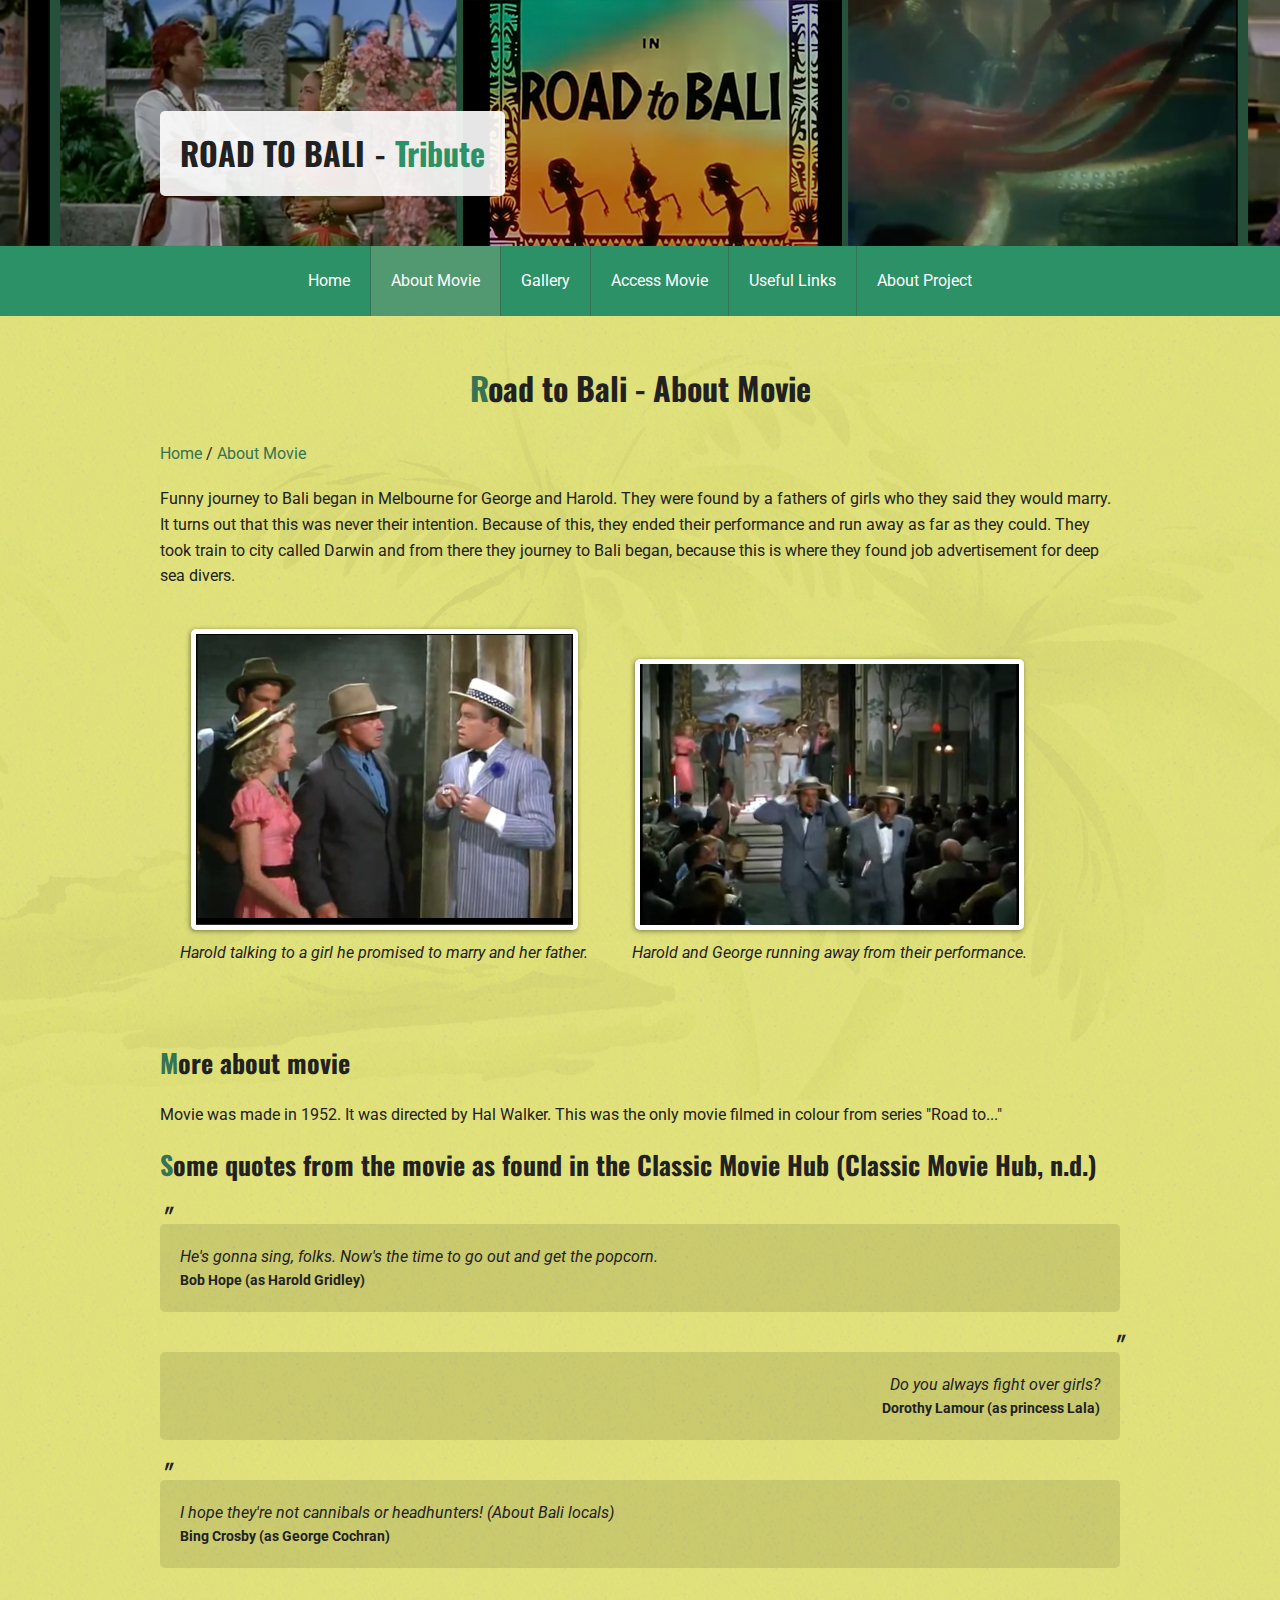
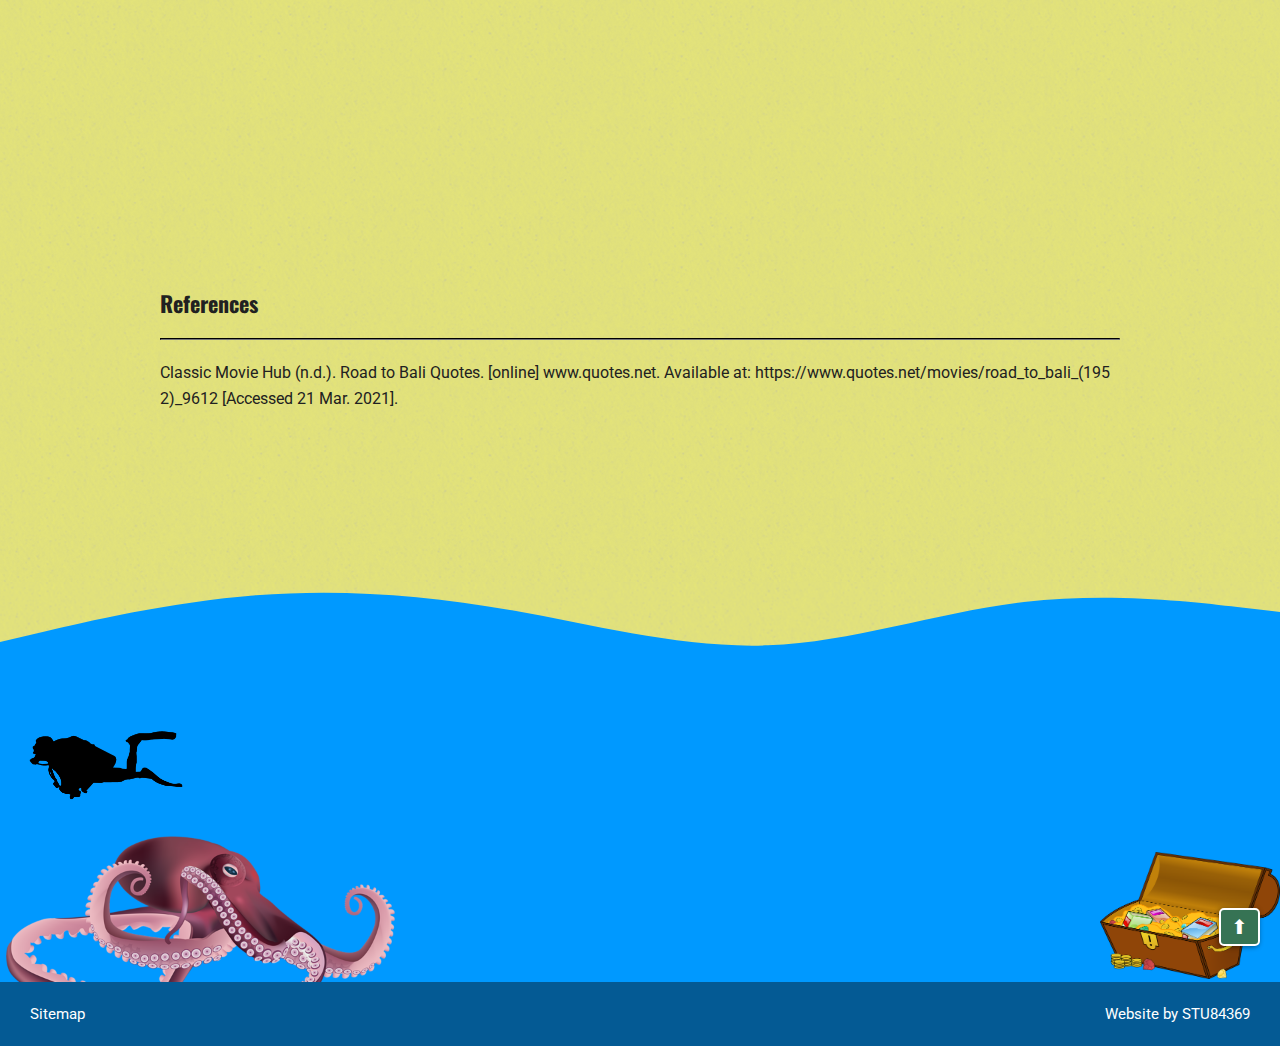
==== commit 1259f35f: "HTML" ====
--- a/about-movie.html
+++ b/about-movie.html
@@ -38,19 +38,11 @@
       >
         <span class="menu-trigger-lines">
           <span></span>
-<<<<<<< HEAD
-        </div>
-        <div class="menu-trigger-title-wrap">
-          <span class="menu-trigger-title mt-off">Menu</span>
-          <span class="menu-trigger-title mt-on">Close</span>
-        </div>
-=======
         </span>
         <span class="menu-trigger-title-wrap">
           <p class="menu-trigger-title mt-off">Menu</p>
           <p class="menu-trigger-title mt-on">Close</p>
         </span>
->>>>>>> 13e589420aa3778a8a454fa2163015252ced530b
       </button>
     </div>
 
